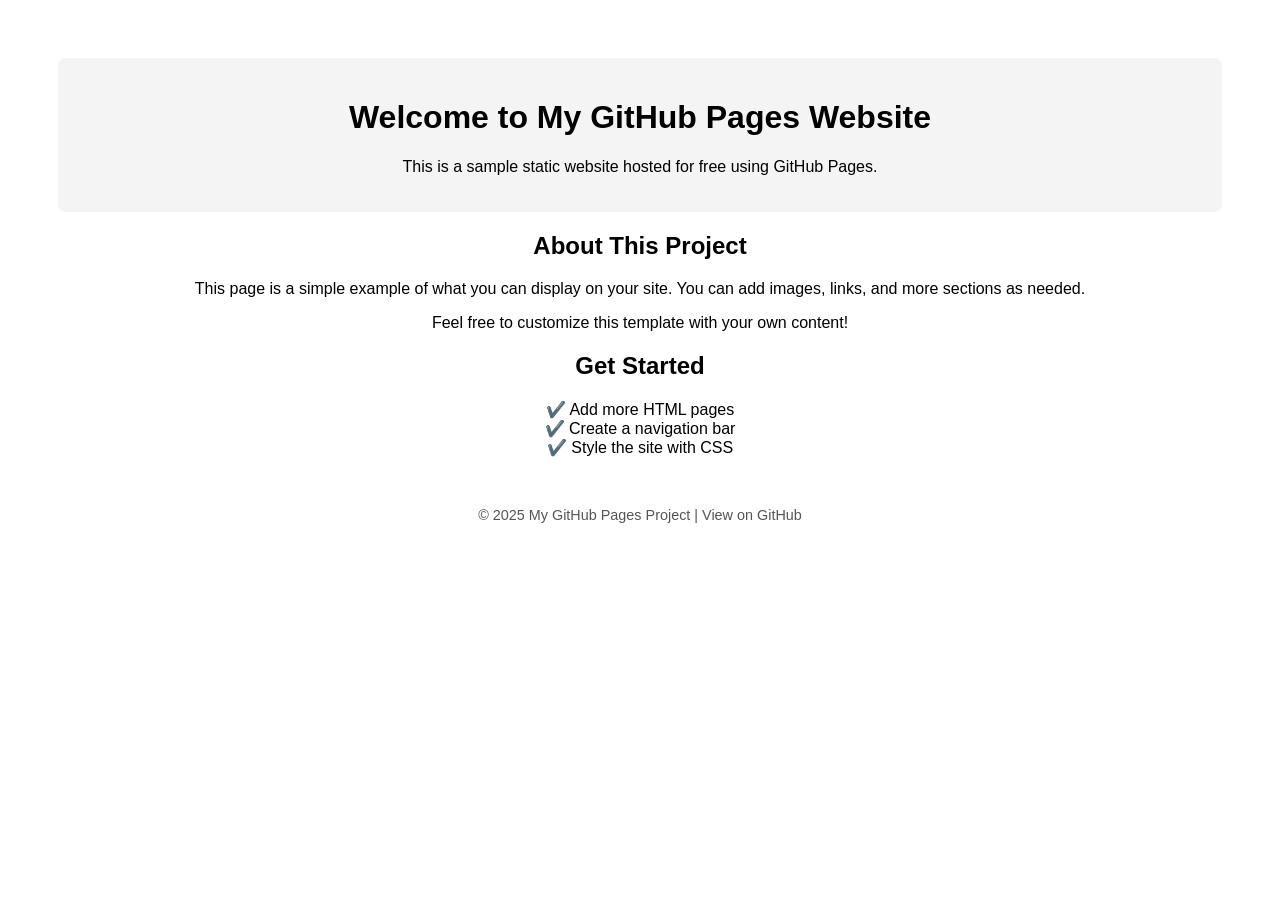
==== index.html @ a32634c6 "Rename Index.html to index.html" ====
<!DOCTYPE html>
<html lang="en">
<head>
    <meta charset="UTF-8" />
    <meta name="viewport" content="width=device-width, initial-scale=1.0" />
    <title>My GitHub Pages Site</title>
    <style>
        body { font-family: Arial, sans-serif; text-align: center; padding: 50px; }
        header { background: #f4f4f4; padding: 20px; border-radius: 8px; }
        footer { margin-top: 50px; font-size: 0.9em; color: #555; }
        a { color: inherit; text-decoration: none; }
        a:hover { text-decoration: underline; }
    </style>
</head>
<body>
    <header>
        <h1>Welcome to My GitHub Pages Website</h1>
        <p>This is a sample static website hosted for free using GitHub Pages.</p>
    </header>

    <section>
        <h2>About This Project</h2>
        <p>This page is a simple example of what you can display on your site. You can add images, links, and more sections as needed.</p>
        <p>Feel free to customize this template with your own content!</p>
    </section>

    <section>
        <h2>Get Started</h2>
        <ul style="list-style-type: none; padding: 0;">
            <li>✔️ Add more HTML pages</li>
            <li>✔️ Create a navigation bar</li>
            <li>✔️ Style the site with CSS</li>
        </ul>
    </section>

    <footer>
        <p>© 2025 My GitHub Pages Project | <a href="https://github.com">View on GitHub</a></p>
    </footer>
</body>
</html>
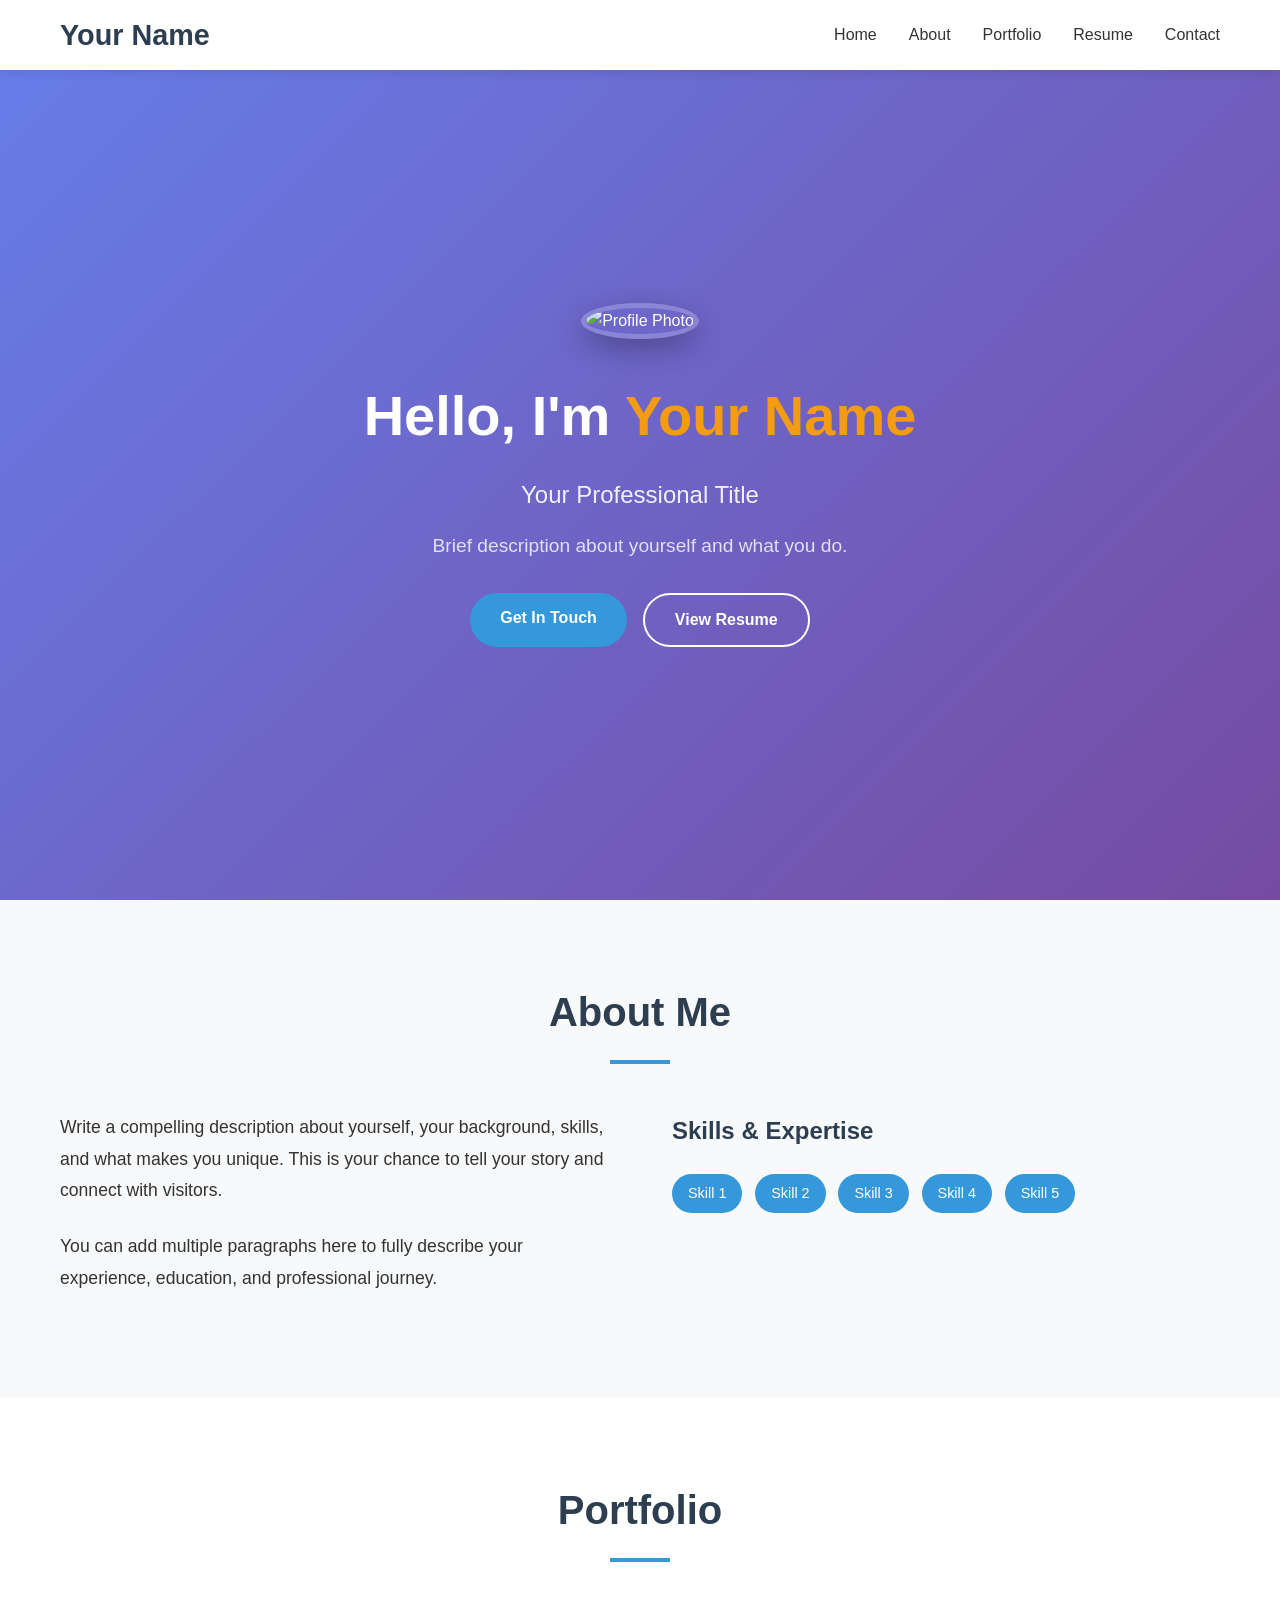
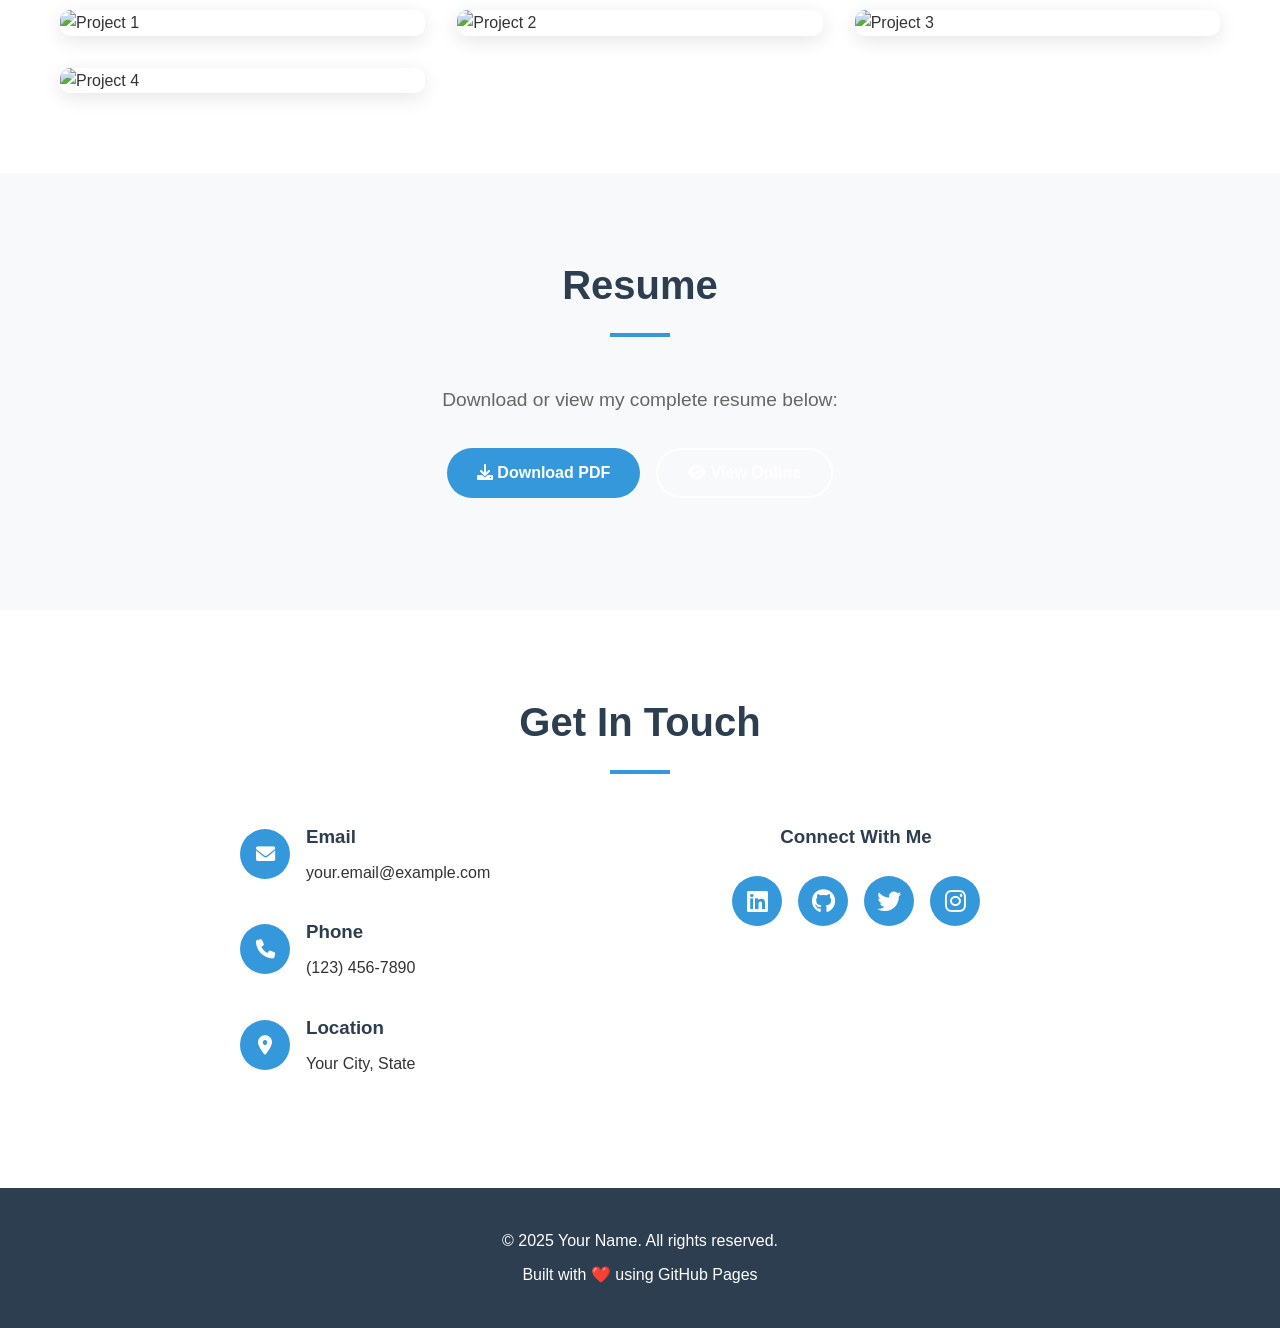
==== commit c575a2f6: "YIPPEE!!! This is for the repo." ====
--- a/index.html
+++ b/index.html
@@ -1,40 +1,178 @@
 <!DOCTYPE html>
 <html lang="en">
 <head>
-    <meta charset="UTF-8" />
-    <meta name="viewport" content="width=device-width, initial-scale=1.0" />
-    <title>My GitHub Pages Site</title>
-    <style>
-        body { font-family: Arial, sans-serif; text-align: center; padding: 50px; }
-        header { background: #f4f4f4; padding: 20px; border-radius: 8px; }
-        footer { margin-top: 50px; font-size: 0.9em; color: #555; }
-        a { color: inherit; text-decoration: none; }
-        a:hover { text-decoration: underline; }
-    </style>
+    <meta charset="UTF-8">
+    <meta name="viewport" content="width=device-width, initial-scale=1.0">
+    <title>Your Name - Portfolio</title>
+    <link rel="stylesheet" href="style.css">
+    <link href="https://cdnjs.cloudflare.com/ajax/libs/font-awesome/6.0.0/css/all.min.css" rel="stylesheet">
 </head>
 <body>
-    <header>
-        <h1>Welcome to My GitHub Pages Website</h1>
-        <p>This is a sample static website hosted for free using GitHub Pages.</p>
-    </header>
+    <!-- Navigation -->
+    <nav class="navbar">
+        <div class="nav-container">
+            <h1 class="nav-logo">Your Name</h1>
+            <ul class="nav-menu">
+                <li class="nav-item"><a href="#home" class="nav-link">Home</a></li>
+                <li class="nav-item"><a href="#about" class="nav-link">About</a></li>
+                <li class="nav-item"><a href="#portfolio" class="nav-link">Portfolio</a></li>
+                <li class="nav-item"><a href="#resume" class="nav-link">Resume</a></li>
+                <li class="nav-item"><a href="#contact" class="nav-link">Contact</a></li>
+            </ul>
+            <div class="hamburger">
+                <span class="bar"></span>
+                <span class="bar"></span>
+                <span class="bar"></span>
+            </div>
+        </div>
+    </nav>
 
-    <section>
-        <h2>About This Project</h2>
-        <p>This page is a simple example of what you can display on your site. You can add images, links, and more sections as needed.</p>
-        <p>Feel free to customize this template with your own content!</p>
+    <!-- Hero Section -->
+    <section id="home" class="hero">
+        <div class="hero-content">
+            <img src="images/profile-photo.jpg" alt="Profile Photo" class="profile-photo">
+            <h1 class="hero-title">Hello, I'm <span class="highlight">Your Name</span></h1>
+            <p class="hero-subtitle">Your Professional Title</p>
+            <p class="hero-description">Brief description about yourself and what you do.</p>
+            <div class="hero-buttons">
+                <a href="#contact" class="btn btn-primary">Get In Touch</a>
+                <a href="#resume" class="btn btn-secondary">View Resume</a>
+            </div>
+        </div>
     </section>
 
-    <section>
-        <h2>Get Started</h2>
-        <ul style="list-style-type: none; padding: 0;">
-            <li>✔️ Add more HTML pages</li>
-            <li>✔️ Create a navigation bar</li>
-            <li>✔️ Style the site with CSS</li>
-        </ul>
+    <!-- About Section -->
+    <section id="about" class="about">
+        <div class="container">
+            <h2 class="section-title">About Me</h2>
+            <div class="about-content">
+                <div class="about-text">
+                    <p>Write a compelling description about yourself, your background, skills, and what makes you unique. This is your chance to tell your story and connect with visitors.</p>
+                    <p>You can add multiple paragraphs here to fully describe your experience, education, and professional journey.</p>
+                </div>
+                <div class="skills">
+                    <h3>Skills & Expertise</h3>
+                    <div class="skill-tags">
+                        <span class="skill-tag">Skill 1</span>
+                        <span class="skill-tag">Skill 2</span>
+                        <span class="skill-tag">Skill 3</span>
+                        <span class="skill-tag">Skill 4</span>
+                        <span class="skill-tag">Skill 5</span>
+                    </div>
+                </div>
+            </div>
+        </div>
     </section>
 
-    <footer>
-        <p>© 2025 My GitHub Pages Project | <a href="https://github.com">View on GitHub</a></p>
+    <!-- Portfolio Section -->
+    <section id="portfolio" class="portfolio">
+        <div class="container">
+            <h2 class="section-title">Portfolio</h2>
+            <div class="portfolio-grid">
+                <div class="portfolio-item">
+                    <img src="images/project1.jpg" alt="Project 1">
+                    <div class="portfolio-overlay">
+                        <h3>Project Title 1</h3>
+                        <p>Brief description of the project</p>
+                    </div>
+                </div>
+                <div class="portfolio-item">
+                    <img src="images/project2.jpg" alt="Project 2">
+                    <div class="portfolio-overlay">
+                        <h3>Project Title 2</h3>
+                        <p>Brief description of the project</p>
+                    </div>
+                </div>
+                <div class="portfolio-item">
+                    <img src="images/project3.jpg" alt="Project 3">
+                    <div class="portfolio-overlay">
+                        <h3>Project Title 3</h3>
+                        <p>Brief description of the project</p>
+                    </div>
+                </div>
+                <div class="portfolio-item">
+                    <img src="images/project4.jpg" alt="Project 4">
+                    <div class="portfolio-overlay">
+                        <h3>Project Title 4</h3>
+                        <p>Brief description of the project</p>
+                    </div>
+                </div>
+            </div>
+        </div>
+    </section>
+
+    <!-- Resume Section -->
+    <section id="resume" class="resume">
+        <div class="container">
+            <h2 class="section-title">Resume</h2>
+            <div class="resume-container">
+                <div class="resume-header">
+                    <p>Download or view my complete resume below:</p>
+                    <div class="resume-buttons">
+                        <a href="files/resume.pdf" class="btn btn-primary" target="_blank">
+                            <i class="fas fa-download"></i> Download PDF
+                        </a>
+                        <button onclick="toggleResumeView()" class="btn btn-secondary">
+                            <i class="fas fa-eye"></i> <span id="resume-toggle-text">View Online</span>
+                        </button>
+                    </div>
+                </div>
+                <div id="resume-viewer" class="resume-viewer" style="display: none;">
+                    <iframe src="files/resume.pdf" width="100%" height="800px"></iframe>
+                </div>
+            </div>
+        </div>
+    </section>
+
+    <!-- Contact Section -->
+    <section id="contact" class="contact">
+        <div class="container">
+            <h2 class="section-title">Get In Touch</h2>
+            <div class="contact-content">
+                <div class="contact-info">
+                    <div class="contact-item">
+                        <i class="fas fa-envelope"></i>
+                        <div>
+                            <h3>Email</h3>
+                            <p>your.email@example.com</p>
+                        </div>
+                    </div>
+                    <div class="contact-item">
+                        <i class="fas fa-phone"></i>
+                        <div>
+                            <h3>Phone</h3>
+                            <p>(123) 456-7890</p>
+                        </div>
+                    </div>
+                    <div class="contact-item">
+                        <i class="fas fa-map-marker-alt"></i>
+                        <div>
+                            <h3>Location</h3>
+                            <p>Your City, State</p>
+                        </div>
+                    </div>
+                </div>
+                <div class="social-links">
+                    <h3>Connect With Me</h3>
+                    <div class="social-icons">
+                        <a href="#" class="social-icon"><i class="fab fa-linkedin"></i></a>
+                        <a href="#" class="social-icon"><i class="fab fa-github"></i></a>
+                        <a href="#" class="social-icon"><i class="fab fa-twitter"></i></a>
+                        <a href="#" class="social-icon"><i class="fab fa-instagram"></i></a>
+                    </div>
+                </div>
+            </div>
+        </div>
+    </section>
+
+    <!-- Footer -->
+    <footer class="footer">
+        <div class="container">
+            <p>&copy; 2025 Your Name. All rights reserved.</p>
+            <p>Built with ❤️ using GitHub Pages</p>
+        </div>
     </footer>
+
+    <script src="script.js"></script>
 </body>
 </html>
--- a/style.css
+++ b/style.css
@@ -0,0 +1,510 @@
+/* Reset and Base Styles */
+* {
+    margin: 0;
+    padding: 0;
+    box-sizing: border-box;
+}
+
+body {
+    font-family: 'Segoe UI', Tahoma, Geneva, Verdana, sans-serif;
+    line-height: 1.6;
+    color: #333;
+    scroll-behavior: smooth;
+}
+
+.container {
+    max-width: 1200px;
+    margin: 0 auto;
+    padding: 0 20px;
+}
+
+/* Navigation */
+.navbar {
+    background: #fff;
+    box-shadow: 0 2px 10px rgba(0,0,0,0.1);
+    position: fixed;
+    top: 0;
+    width: 100%;
+    z-index: 1000;
+    transition: all 0.3s ease;
+}
+
+.nav-container {
+    max-width: 1200px;
+    margin: 0 auto;
+    padding: 0 20px;
+    display: flex;
+    justify-content: space-between;
+    align-items: center;
+    height: 70px;
+}
+
+.nav-logo {
+    font-size: 1.8rem;
+    font-weight: bold;
+    color: #2c3e50;
+}
+
+.nav-menu {
+    display: flex;
+    list-style: none;
+    gap: 2rem;
+}
+
+.nav-link {
+    text-decoration: none;
+    color: #333;
+    font-weight: 500;
+    transition: color 0.3s ease;
+}
+
+.nav-link:hover {
+    color: #3498db;
+}
+
+.hamburger {
+    display: none;
+    flex-direction: column;
+    cursor: pointer;
+}
+
+.bar {
+    width: 25px;
+    height: 3px;
+    background: #333;
+    margin: 3px 0;
+    transition: 0.3s;
+}
+
+/* Hero Section */
+.hero {
+    background: linear-gradient(135deg, #667eea 0%, #764ba2 100%);
+    min-height: 100vh;
+    display: flex;
+    align-items: center;
+    justify-content: center;
+    text-align: center;
+    color: white;
+    padding: 100px 20px 50px;
+}
+
+.hero-content {
+    max-width: 800px;
+}
+
+.profile-photo {
+    width: 200px;
+    height: 200px;
+    border-radius: 50%;
+    object-fit: cover;
+    border: 5px solid rgba(255,255,255,0.2);
+    margin-bottom: 2rem;
+    box-shadow: 0 10px 30px rgba(0,0,0,0.3);
+}
+
+.hero-title {
+    font-size: 3.5rem;
+    margin-bottom: 1rem;
+    font-weight: 700;
+}
+
+.highlight {
+    color: #f39c12;
+}
+
+.hero-subtitle {
+    font-size: 1.5rem;
+    margin-bottom: 1rem;
+    opacity: 0.9;
+}
+
+.hero-description {
+    font-size: 1.2rem;
+    margin-bottom: 2rem;
+    opacity: 0.8;
+    max-width: 600px;
+    margin-left: auto;
+    margin-right: auto;
+}
+
+.hero-buttons {
+    display: flex;
+    gap: 1rem;
+    justify-content: center;
+    flex-wrap: wrap;
+}
+
+/* Buttons */
+.btn {
+    padding: 12px 30px;
+    text-decoration: none;
+    border-radius: 50px;
+    font-weight: 600;
+    transition: all 0.3s ease;
+    display: inline-block;
+    border: none;
+    cursor: pointer;
+    font-size: 1rem;
+}
+
+.btn-primary {
+    background: #3498db;
+    color: white;
+}
+
+.btn-primary:hover {
+    background: #2980b9;
+    transform: translateY(-2px);
+    box-shadow: 0 5px 15px rgba(52, 152, 219, 0.4);
+}
+
+.btn-secondary {
+    background: transparent;
+    color: white;
+    border: 2px solid white;
+}
+
+.btn-secondary:hover {
+    background: white;
+    color: #333;
+    transform: translateY(-2px);
+}
+
+/* Section Styles */
+section {
+    padding: 80px 0;
+}
+
+.section-title {
+    text-align: center;
+    font-size: 2.5rem;
+    margin-bottom: 3rem;
+    color: #2c3e50;
+    position: relative;
+}
+
+.section-title::after {
+    content: '';
+    width: 60px;
+    height: 4px;
+    background: #3498db;
+    display: block;
+    margin: 1rem auto;
+}
+
+/* About Section */
+.about {
+    background: #f8f9fa;
+}
+
+.about-content {
+    display: grid;
+    grid-template-columns: 1fr 1fr;
+    gap: 4rem;
+    align-items: start;
+}
+
+.about-text {
+    font-size: 1.1rem;
+    line-height: 1.8;
+}
+
+.about-text p {
+    margin-bottom: 1.5rem;
+}
+
+.skills h3 {
+    margin-bottom: 1.5rem;
+    color: #2c3e50;
+    font-size: 1.5rem;
+}
+
+.skill-tags {
+    display: flex;
+    flex-wrap: wrap;
+    gap: 0.8rem;
+}
+
+.skill-tag {
+    background: #3498db;
+    color: white;
+    padding: 0.5rem 1rem;
+    border-radius: 25px;
+    font-size: 0.9rem;
+    font-weight: 500;
+}
+
+/* Portfolio Section */
+.portfolio-grid {
+    display: grid;
+    grid-template-columns: repeat(auto-fit, minmax(300px, 1fr));
+    gap: 2rem;
+}
+
+.portfolio-item {
+    position: relative;
+    border-radius: 10px;
+    overflow: hidden;
+    box-shadow: 0 5px 20px rgba(0,0,0,0.1);
+    transition: transform 0.3s ease;
+}
+
+.portfolio-item:hover {
+    transform: translateY(-10px);
+}
+
+.portfolio-item img {
+    width: 100%;
+    height: 250px;
+    object-fit: cover;
+}
+
+.portfolio-overlay {
+    position: absolute;
+    bottom: 0;
+    left: 0;
+    right: 0;
+    background: linear-gradient(transparent, rgba(0,0,0,0.8));
+    color: white;
+    padding: 2rem;
+    transform: translateY(100%);
+    transition: transform 0.3s ease;
+}
+
+.portfolio-item:hover .portfolio-overlay {
+    transform: translateY(0);
+}
+
+.portfolio-overlay h3 {
+    margin-bottom: 0.5rem;
+    font-size: 1.3rem;
+}
+
+/* Resume Section */
+.resume {
+    background: #f8f9fa;
+}
+
+.resume-container {
+    max-width: 800px;
+    margin: 0 auto;
+    text-align: center;
+}
+
+.resume-header p {
+    font-size: 1.2rem;
+    margin-bottom: 2rem;
+    color: #666;
+}
+
+.resume-buttons {
+    display: flex;
+    gap: 1rem;
+    justify-content: center;
+    flex-wrap: wrap;
+    margin-bottom: 2rem;
+}
+
+.resume-viewer {
+    border-radius: 10px;
+    overflow: hidden;
+    box-shadow: 0 10px 30px rgba(0,0,0,0.2);
+    margin-top: 2rem;
+}
+
+.resume-viewer iframe {
+    border: none;
+    border-radius: 10px;
+}
+
+/* Contact Section */
+.contact-content {
+    display: grid;
+    grid-template-columns: 1fr 1fr;
+    gap: 4rem;
+    max-width: 800px;
+    margin: 0 auto;
+}
+
+.contact-item {
+    display: flex;
+    align-items: center;
+    gap: 1rem;
+    margin-bottom: 2rem;
+}
+
+.contact-item i {
+    background: #3498db;
+    color: white;
+    padding: 1rem;
+    border-radius: 50%;
+    font-size: 1.2rem;
+    width: 50px;
+    height: 50px;
+    display: flex;
+    align-items: center;
+    justify-content: center;
+}
+
+.contact-item h3 {
+    margin-bottom: 0.5rem;
+    color: #2c3e50;
+}
+
+.social-links {
+    text-align: center;
+}
+
+.social-links h3 {
+    margin-bottom: 1.5rem;
+    color: #2c3e50;
+}
+
+.social-icons {
+    display: flex;
+    justify-content: center;
+    gap: 1rem;
+}
+
+.social-icon {
+    background: #3498db;
+    color: white;
+    width: 50px;
+    height: 50px;
+    border-radius: 50%;
+    display: flex;
+    align-items: center;
+    justify-content: center;
+    text-decoration: none;
+    font-size: 1.5rem;
+    transition: all 0.3s ease;
+}
+
+.social-icon:hover {
+    transform: translateY(-3px);
+    box-shadow: 0 5px 15px rgba(52, 152, 219, 0.4);
+}
+
+/* Footer */
+.footer {
+    background: #2c3e50;
+    color: white;
+    text-align: center;
+    padding: 2rem 0;
+}
+
+.footer p {
+    margin: 0.5rem 0;
+}
+
+/* Responsive Design */
+@media (max-width: 768px) {
+    .hamburger {
+        display: flex;
+    }
+
+    .nav-menu {
+        position: fixed;
+        left: -100%;
+        top: 70px;
+        flex-direction: column;
+        background-color: white;
+        width: 100%;
+        text-align: center;
+        transition: 0.3s;
+        box-shadow: 0 10px 27px rgba(0,0,0,0.05);
+        padding: 2rem 0;
+    }
+
+    .nav-menu.active {
+        left: 0;
+    }
+
+    .nav-menu li {
+        margin: 1rem 0;
+    }
+
+    .hero-title {
+        font-size: 2.5rem;
+    }
+
+    .about-content,
+    .contact-content {
+        grid-template-columns: 1fr;
+        gap: 2rem;
+    }
+
+    .hero-buttons {
+        flex-direction: column;
+        align-items: center;
+    }
+
+    .btn {
+        width: 200px;
+    }
+
+    .profile-photo {
+        width: 150px;
+        height: 150px;
+    }
+
+    .section-title {
+        font-size: 2rem;
+    }
+
+    .resume-buttons {
+        flex-direction: column;
+        align-items: center;
+    }
+
+    .social-icons {
+        flex-wrap: wrap;
+    }
+}
+
+@media (max-width: 480px) {
+    .container {
+        padding: 0 15px;
+    }
+
+    .hero {
+        padding: 120px 15px 50px;
+    }
+
+    .hero-title {
+        font-size: 2rem;
+    }
+
+    .hero-subtitle {
+        font-size: 1.2rem;
+    }
+
+    .portfolio-grid {
+        grid-template-columns: 1fr;
+    }
+
+    section {
+        padding: 60px 0;
+    }
+}
+
+/* Animation for smooth loading */
+@keyframes fadeInUp {
+    from {
+        opacity: 0;
+        transform: translateY(30px);
+    }
+    to {
+        opacity: 1;
+        transform: translateY(0);
+    }
+}
+
+.hero-content > * {
+    animation: fadeInUp 0.8s ease-out;
+}
+
+.hero-content > *:nth-child(2) { animation-delay: 0.2s; }
+.hero-content > *:nth-child(3) { animation-delay: 0.4s; }
+.hero-content > *:nth-child(4) { animation-delay: 0.6s; }
+.hero-content > *:nth-child(5) { animation-delay: 0.8s; }
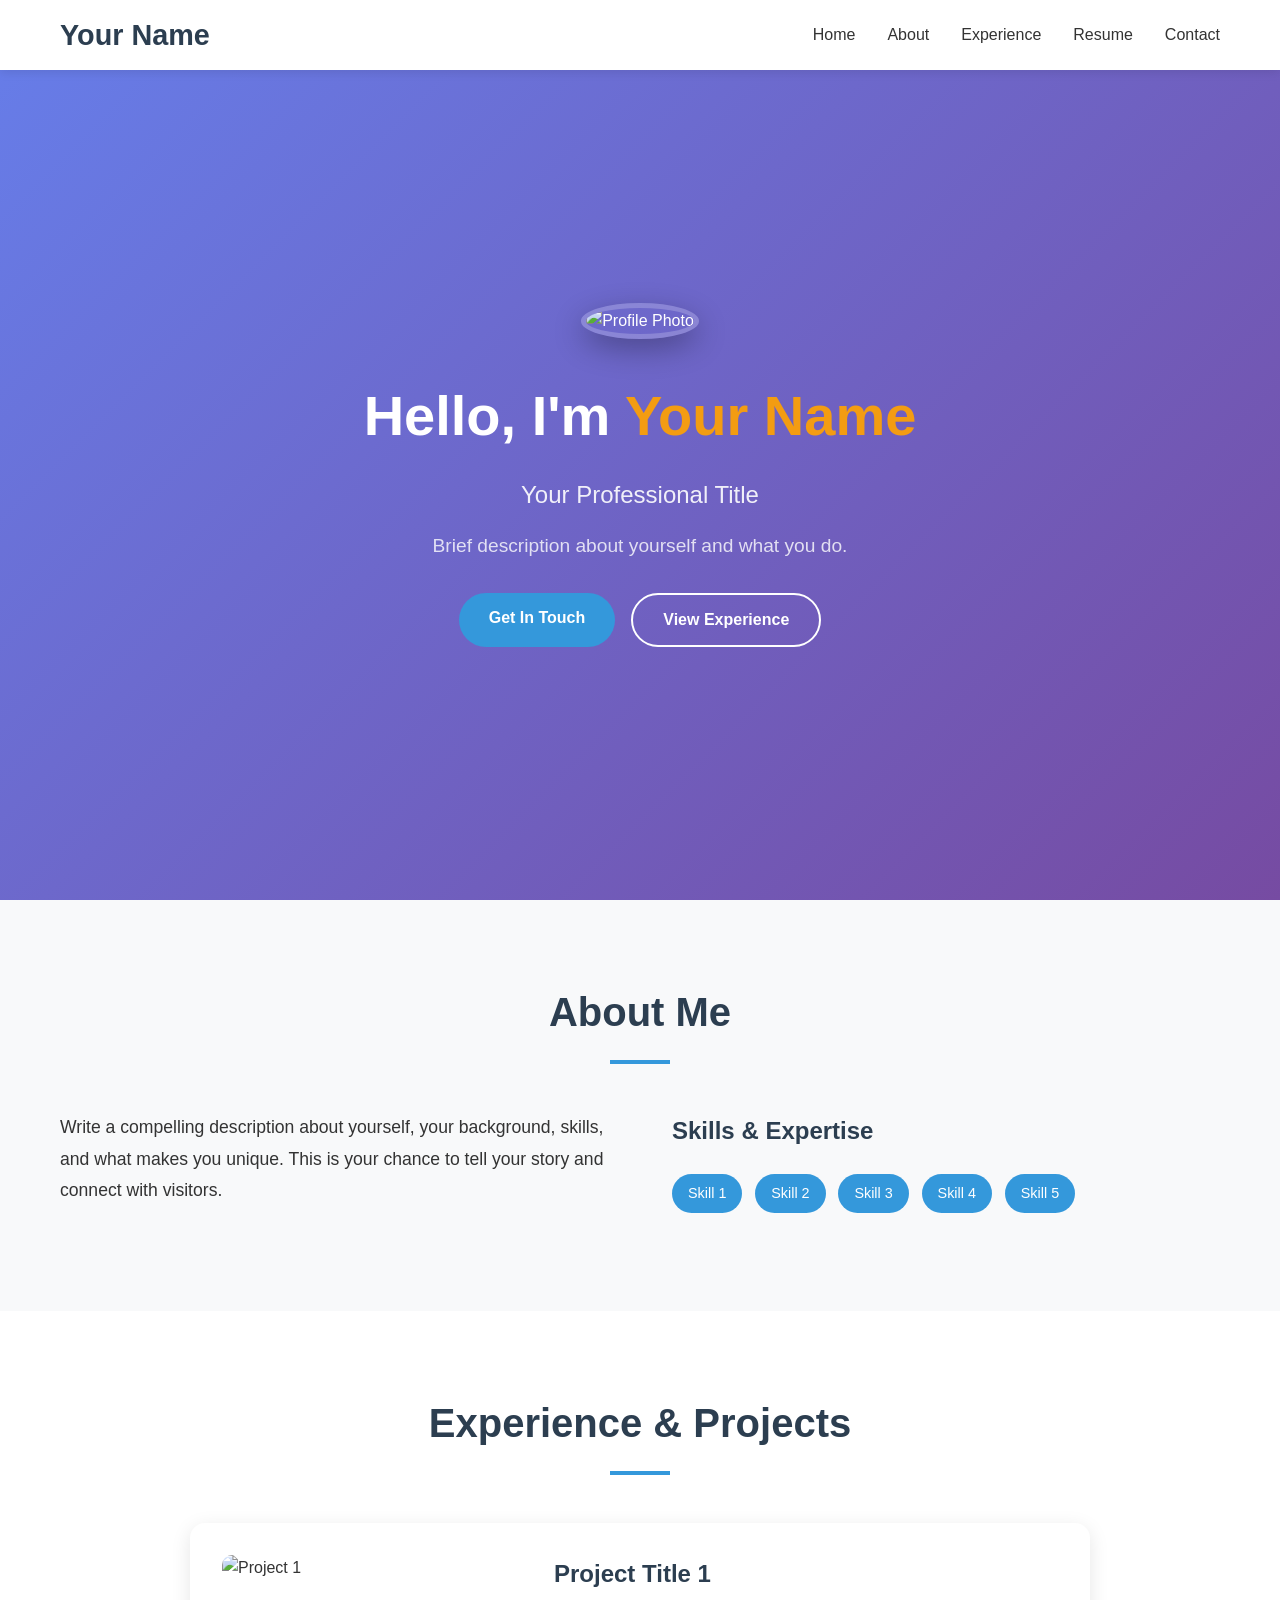
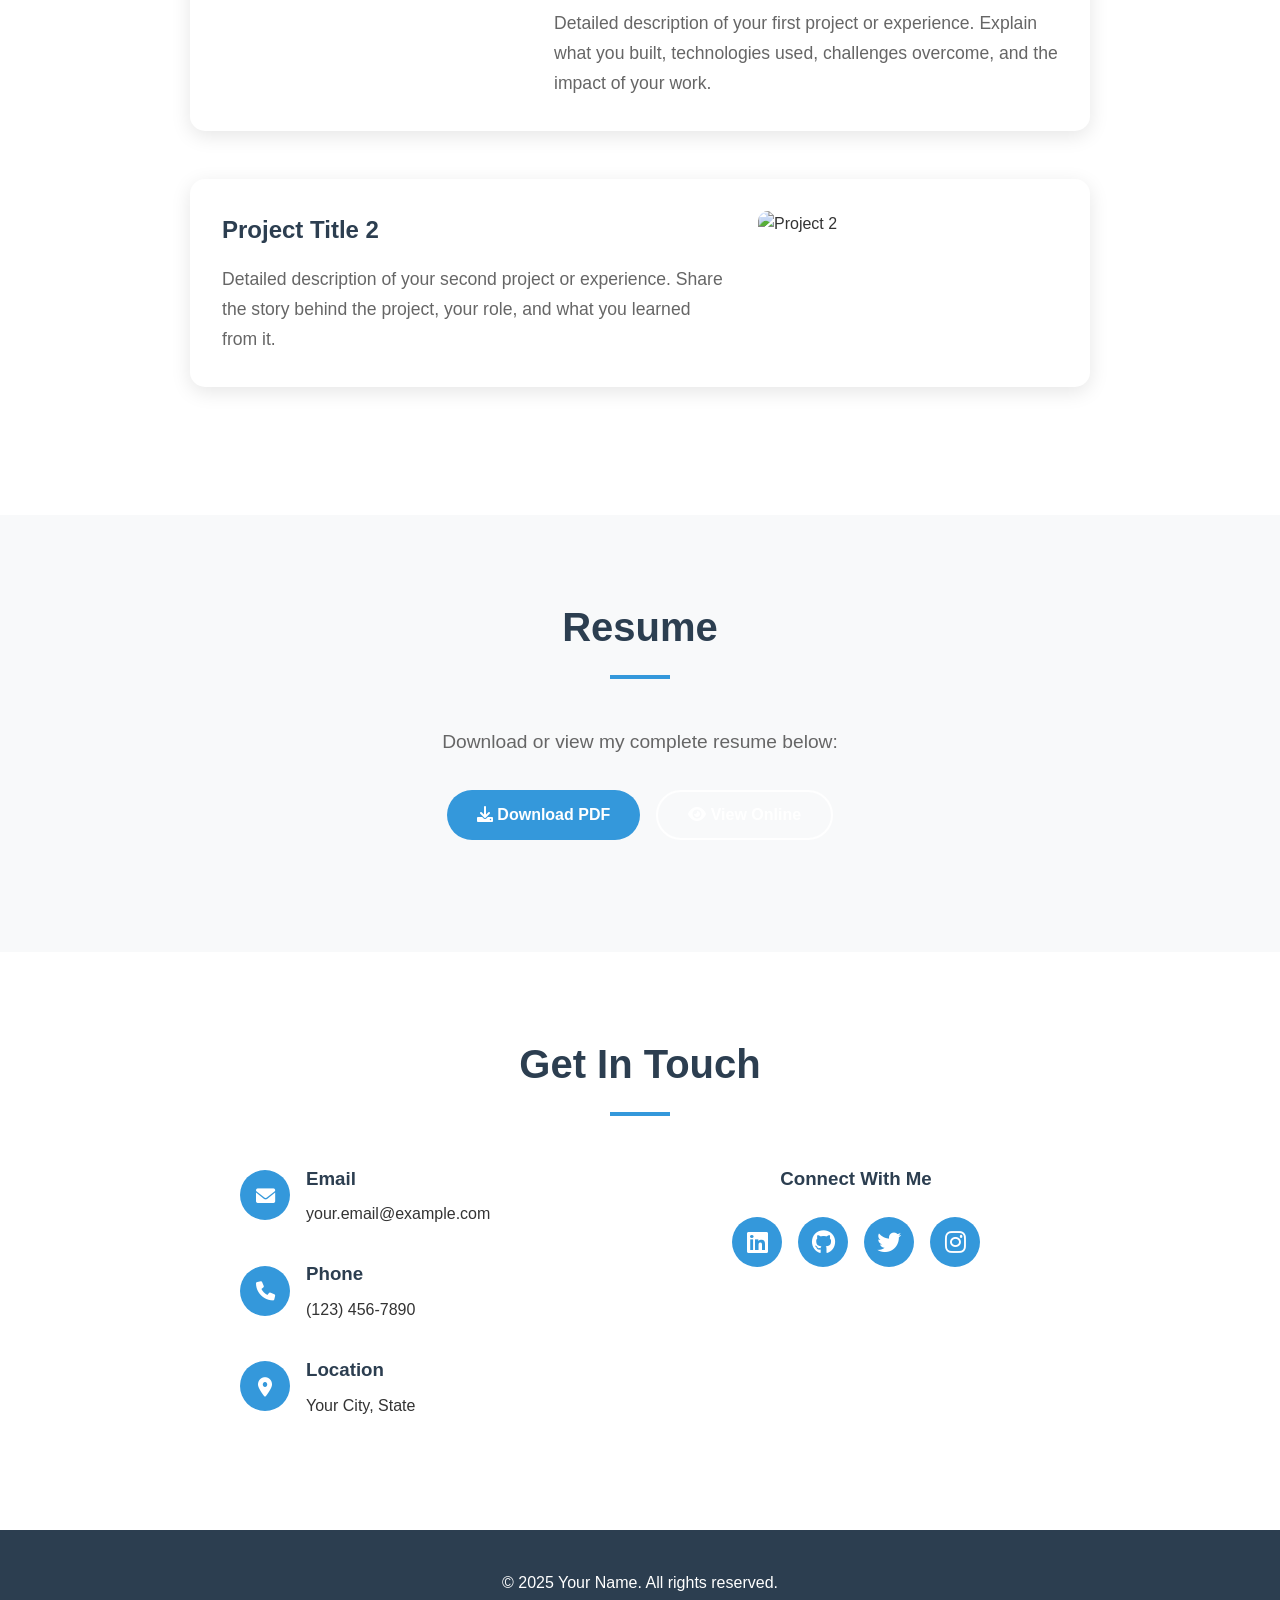
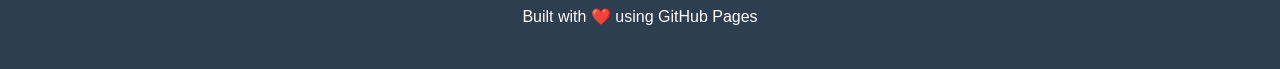
==== commit a13396fd: "YIPPEE!!! Another commit" ====
--- a/index.html
+++ b/index.html
@@ -15,7 +15,7 @@
             <ul class="nav-menu">
                 <li class="nav-item"><a href="#home" class="nav-link">Home</a></li>
                 <li class="nav-item"><a href="#about" class="nav-link">About</a></li>
-                <li class="nav-item"><a href="#portfolio" class="nav-link">Portfolio</a></li>
+                <li class="nav-item"><a href="#experience" class="nav-link">Experience</a></li>
                 <li class="nav-item"><a href="#resume" class="nav-link">Resume</a></li>
                 <li class="nav-item"><a href="#contact" class="nav-link">Contact</a></li>
             </ul>
@@ -36,7 +36,7 @@
             <p class="hero-description">Brief description about yourself and what you do.</p>
             <div class="hero-buttons">
                 <a href="#contact" class="btn btn-primary">Get In Touch</a>
-                <a href="#resume" class="btn btn-secondary">View Resume</a>
+                <a href="#experience" class="btn btn-secondary">View Experience</a>
             </div>
         </div>
     </section>
@@ -48,7 +48,6 @@
             <div class="about-content">
                 <div class="about-text">
                     <p>Write a compelling description about yourself, your background, skills, and what makes you unique. This is your chance to tell your story and connect with visitors.</p>
-                    <p>You can add multiple paragraphs here to fully describe your experience, education, and professional journey.</p>
                 </div>
                 <div class="skills">
                     <h3>Skills & Expertise</h3>
@@ -64,37 +63,27 @@
         </div>
     </section>
 
-    <!-- Portfolio Section -->
-    <section id="portfolio" class="portfolio">
+    <!-- Experience Section -->
+    <section id="experience" class="experience">
         <div class="container">
-            <h2 class="section-title">Portfolio</h2>
-            <div class="portfolio-grid">
-                <div class="portfolio-item">
-                    <img src="images/project1.jpg" alt="Project 1">
-                    <div class="portfolio-overlay">
+            <h2 class="section-title">Experience & Projects</h2>
+            <div class="experience-list">
+                <div class="experience-item">
+                    <div class="experience-image">
+                        <img src="images/project1.jpg" alt="Project 1">
+                    </div>
+                    <div class="experience-content">
                         <h3>Project Title 1</h3>
-                        <p>Brief description of the project</p>
+                        <p>Detailed description of your first project or experience. Explain what you built, technologies used, challenges overcome, and the impact of your work.</p>
                     </div>
                 </div>
-                <div class="portfolio-item">
-                    <img src="images/project2.jpg" alt="Project 2">
-                    <div class="portfolio-overlay">
+                <div class="experience-item">
+                    <div class="experience-image">
+                        <img src="images/project2.jpg" alt="Project 2">
+                    </div>
+                    <div class="experience-content">
                         <h3>Project Title 2</h3>
-                        <p>Brief description of the project</p>
-                    </div>
-                </div>
-                <div class="portfolio-item">
-                    <img src="images/project3.jpg" alt="Project 3">
-                    <div class="portfolio-overlay">
-                        <h3>Project Title 3</h3>
-                        <p>Brief description of the project</p>
-                    </div>
-                </div>
-                <div class="portfolio-item">
-                    <img src="images/project4.jpg" alt="Project 4">
-                    <div class="portfolio-overlay">
-                        <h3>Project Title 4</h3>
-                        <p>Brief description of the project</p>
+                        <p>Detailed description of your second project or experience. Share the story behind the project, your role, and what you learned from it.</p>
                     </div>
                 </div>
             </div>
--- a/style.css
+++ b/style.css
@@ -234,50 +234,59 @@
     font-weight: 500;
 }
 
-/* Portfolio Section */
-.portfolio-grid {
-    display: grid;
-    grid-template-columns: repeat(auto-fit, minmax(300px, 1fr));
+/* Experience Section */
+.experience-list {
+    max-width: 900px;
+    margin: 0 auto;
+}
+
+.experience-item {
+    display: flex;
+    align-items: flex-start;
     gap: 2rem;
-}
-
-.portfolio-item {
-    position: relative;
+    margin-bottom: 3rem;
+    padding: 2rem;
+    background: white;
+    border-radius: 15px;
+    box-shadow: 0 5px 20px rgba(0,0,0,0.1);
+    transition: all 0.3s ease;
+}
+
+.experience-item:hover {
+    transform: translateY(-5px);
+    box-shadow: 0 10px 30px rgba(0,0,0,0.15);
+}
+
+.experience-item:nth-child(even) {
+    flex-direction: row-reverse;
+}
+
+.experience-image {
+    flex: 0 0 300px;
+}
+
+.experience-image img {
+    width: 100%;
+    height: 200px;
+    object-fit: cover;
     border-radius: 10px;
-    overflow: hidden;
-    box-shadow: 0 5px 20px rgba(0,0,0,0.1);
-    transition: transform 0.3s ease;
-}
-
-.portfolio-item:hover {
-    transform: translateY(-10px);
-}
-
-.portfolio-item img {
-    width: 100%;
-    height: 250px;
-    object-fit: cover;
-}
-
-.portfolio-overlay {
-    position: absolute;
-    bottom: 0;
-    left: 0;
-    right: 0;
-    background: linear-gradient(transparent, rgba(0,0,0,0.8));
-    color: white;
-    padding: 2rem;
-    transform: translateY(100%);
-    transition: transform 0.3s ease;
-}
-
-.portfolio-item:hover .portfolio-overlay {
-    transform: translateY(0);
-}
-
-.portfolio-overlay h3 {
-    margin-bottom: 0.5rem;
-    font-size: 1.3rem;
+}
+
+.experience-content {
+    flex: 1;
+}
+
+.experience-content h3 {
+    font-size: 1.5rem;
+    color: #2c3e50;
+    margin-bottom: 1rem;
+    font-weight: 600;
+}
+
+.experience-content p {
+    font-size: 1.1rem;
+    line-height: 1.7;
+    color: #666;
 }
 
 /* Resume Section */
@@ -479,8 +488,14 @@
         font-size: 1.2rem;
     }
 
-    .portfolio-grid {
-        grid-template-columns: 1fr;
+    .experience-item,
+    .experience-item:nth-child(even) {
+        flex-direction: column;
+    }
+    
+    .experience-image {
+        flex: none;
+        width: 100%;
     }
 
     section {
